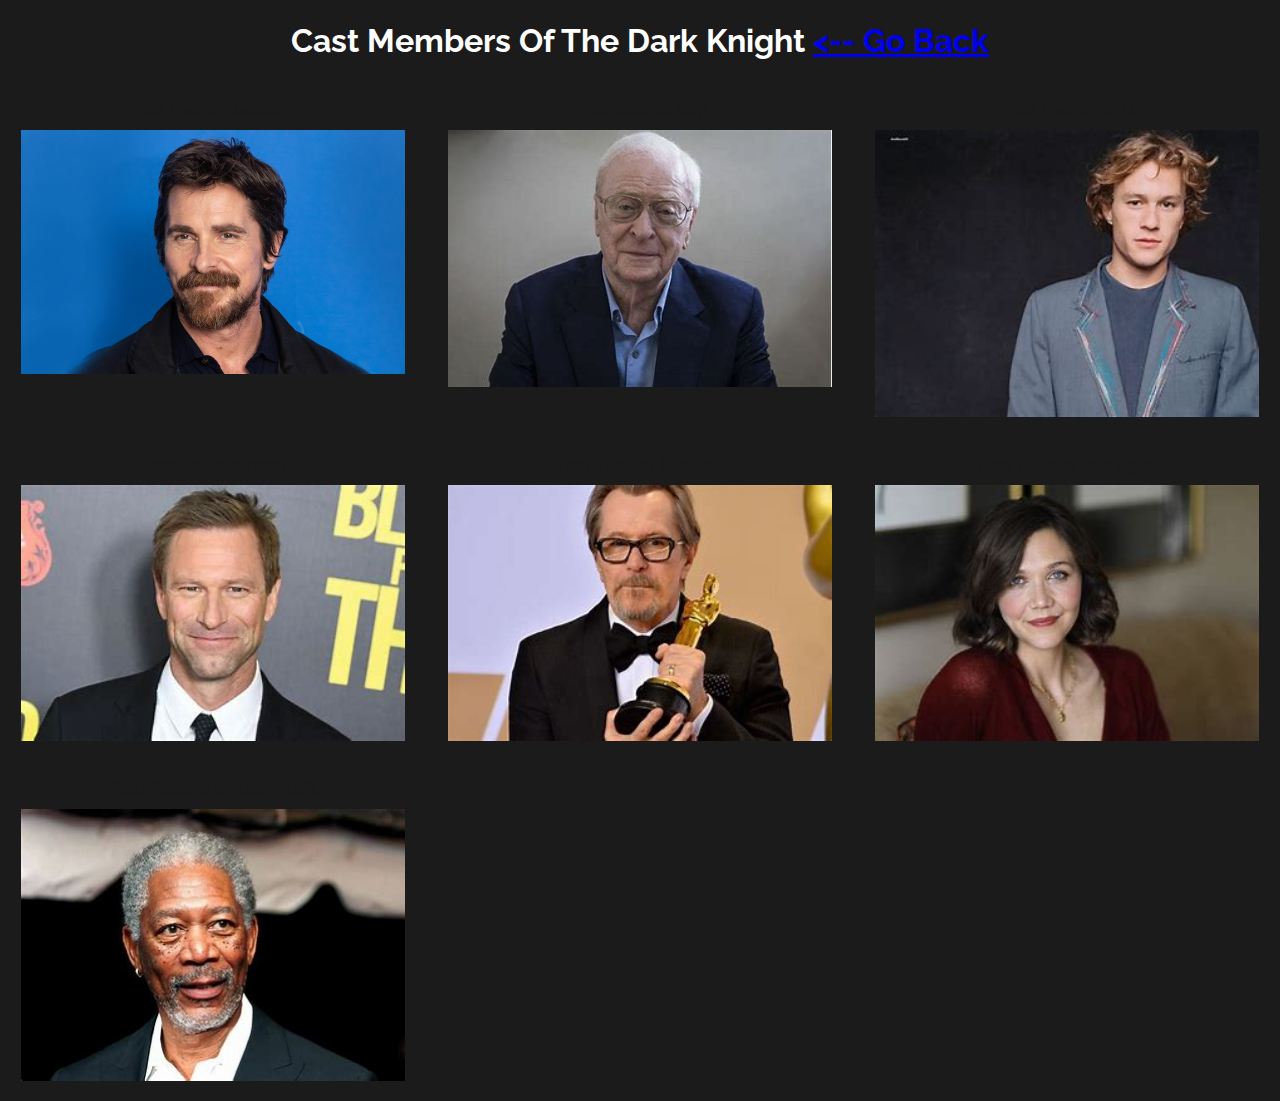
==== cast.html @ 7588e5d4 "Add files via upload" ====
<!DOCTYPE html>
<html lang="en">
    <head>
        <meta charset="UTF-8" />
        <meta http-equiv="X-UA-Compatible" content="IE=edge" />
        <meta name="viewport" content="width=device-width, initial-scale=1.0" />
        <title>TDK Casts</title>
        <link rel="stylesheet" href="style.css" />
    </head>
    <body>
        <h1 class="main-title">
            Cast Members of The Dark Knight
            <a href="index.html" target="_self"><-- go back</a>
        </h1>

        <div class="container">
            <h3 class="title">Text fadeIn bottom</h3>
            <div class="content">
                
                    <div class="content-overlay"></div>
                    <img class="content-image" src="bale.jpg" alt="" />
                    <div class="content-details fadeIn-bottom">
                        <h3 class="content-title">This is Christian Bale</h3>
                        <p class="content-text"></p>
                    </div>
                </a>
            </div>
        </div>

        <div class="container">
            <h3 class="title">Text fadeIn top</h3>
            <div class="content">
                
                    <div class="content-overlay"></div>
                    <img class="content-image" src="cane.jpg" alt="" />
                    <div class="content-details fadeIn-top">
                        <h3>This is Michael Cane</h3>
                        <p></p>
                    </div>
                </a>
            </div>
        </div>

        <div class="container">
            <h3 class="title">Text fadeIn left</h3>
            <div class="content">
               
                    <div class="content-overlay"></div>
                    <img class="content-image" src="ledger.jpg" alt="" />
                    <div class="content-details fadeIn-left">
                        <h3>This is Heath Ledger</h3>
                        <p></p>
                    </div>
                </a>
            </div>
        </div>

        <div class="container">
            <h3 class="title">Text fadeIn right</h3>
            <div class="content">
               
                    <div class="content-overlay"></div>
                    <img
                        class="content-image"
                        src="aaron.jpg"
                        alt=""
                    />
                    <div class="content-details fadeIn-right">
                        <h3>This is Aaron Eckhart</h3>
                        <p></p>
                    </div>
                </a>
            </div>
        </div>

        <div class="container">
            <h3 class="title">Text fadeIn top left</h3>
            <div class="content">
                <div class="content-overlay"></div>
                    <img
                        class="content-image"
                        src="gary.jpg"
                        alt=""
                    />
                    <div class="content-details fadeIn-top fadeIn-left">
                        <h3>This is Gary Oldman</h3>
                        <p></p>
                    </div>
                </a>
            </div>
        </div>

        <div class="container">
            <h3 class="title">Text fadeIn top right</h3>
            <div class="content">
                
                    <div class="content-overlay"></div>
                    <img
                        class="content-image"
                        src="gylenhaal.jpg"
                        alt=""
                    />
                    <div class="content-details fadeIn-top fadeIn-right">
                        <h3>This is Maggie Gyllenhaal</h3>
                        <p></p>
                    </div>
                </a>
            </div>
        </div>

        <div class="container">
            <h3 class="title">Text fadeIn bottom left</h3>
            <div class="content">
                
                    <div class="content-overlay"></div>
                    <img
                        class="content-image"
                        src="freeman.jpg"
                        alt=""
                    />
                    <div class="content-details fadeIn-bottom fadeIn-left">
                        <h3>This is Morgan Freeman</h3>
                        <p></p>
                    </div>
                </a>
            </div>
        </div>
    </body>
</html>
---- style.css ----
@import url(https://fonts.googleapis.com/css?family=Raleway);

*, *:before, *:after{
  margin: 0;
  padding: 0;
  -webkit-box-sizing: border-box;
  -moz-box-sizing:border-box;
  box-sizing: border-box;
}

body{
    background-color: #1c1b1b;
  font-size: 16px;
  font-family: 'Raleway', sans-serif;
}

.main-title{
  color: #ffffff;
  text-align: center;
  text-transform: capitalize;
  padding: 0.7em 0;
}

.container{
  padding: 1em 0;
  float: left;
  width: 50%;
}
@media screen and (max-width: 640px){
  .container{
    display: block;
    width: 100%;
  }
}

@media screen and (min-width: 900px){
  .container{
    width: 33.33333%;
  }
}

.container .title{
  color: #1a1a1a;
  text-align: center;
  margin-bottom: 10px;
}

.content {
  position: relative;
  width: 90%;
  max-width: 400px;
  margin: auto;
  overflow: hidden;
}

.content .content-overlay {
  background: rgba(0,0,0,0.7);
  position: absolute;
  height: 99%;
  width: 100%;
  left: 0;
  top: 0;
  bottom: 0;
  right: 0;
  opacity: 0;
  -webkit-transition: all 0.4s ease-in-out 0s;
  -moz-transition: all 0.4s ease-in-out 0s;
  transition: all 0.4s ease-in-out 0s;
}

.content:hover .content-overlay{
  opacity: 1;
}

.content-image{
  width: 100%;
}

.content-details {
  position: absolute;
  text-align: center;
  padding-left: 1em;
  padding-right: 1em;
  width: 100%;
  top: 50%;
  left: 50%;
  opacity: 0;
  -webkit-transform: translate(-50%, -50%);
  -moz-transform: translate(-50%, -50%);
  transform: translate(-50%, -50%);
  -webkit-transition: all 0.3s ease-in-out 0s;
  -moz-transition: all 0.3s ease-in-out 0s;
  transition: all 0.3s ease-in-out 0s;
}

.content:hover .content-details{
  top: 50%;
  left: 50%;
  opacity: 1;
}

.content-details h3{
  color: #fff;
  font-weight: 500;
  letter-spacing: 0.15em;
  margin-bottom: 0.5em;
  text-transform: uppercase;
}

.content-details p{
  color: #fff;
  font-size: 0.8em;
}

.fadeIn-bottom{
  top: 80%;
}

.fadeIn-top{
  top: 20%;
}

.fadeIn-left{
  left: 20%;
}

.fadeIn-right{
  left: 80%;
}
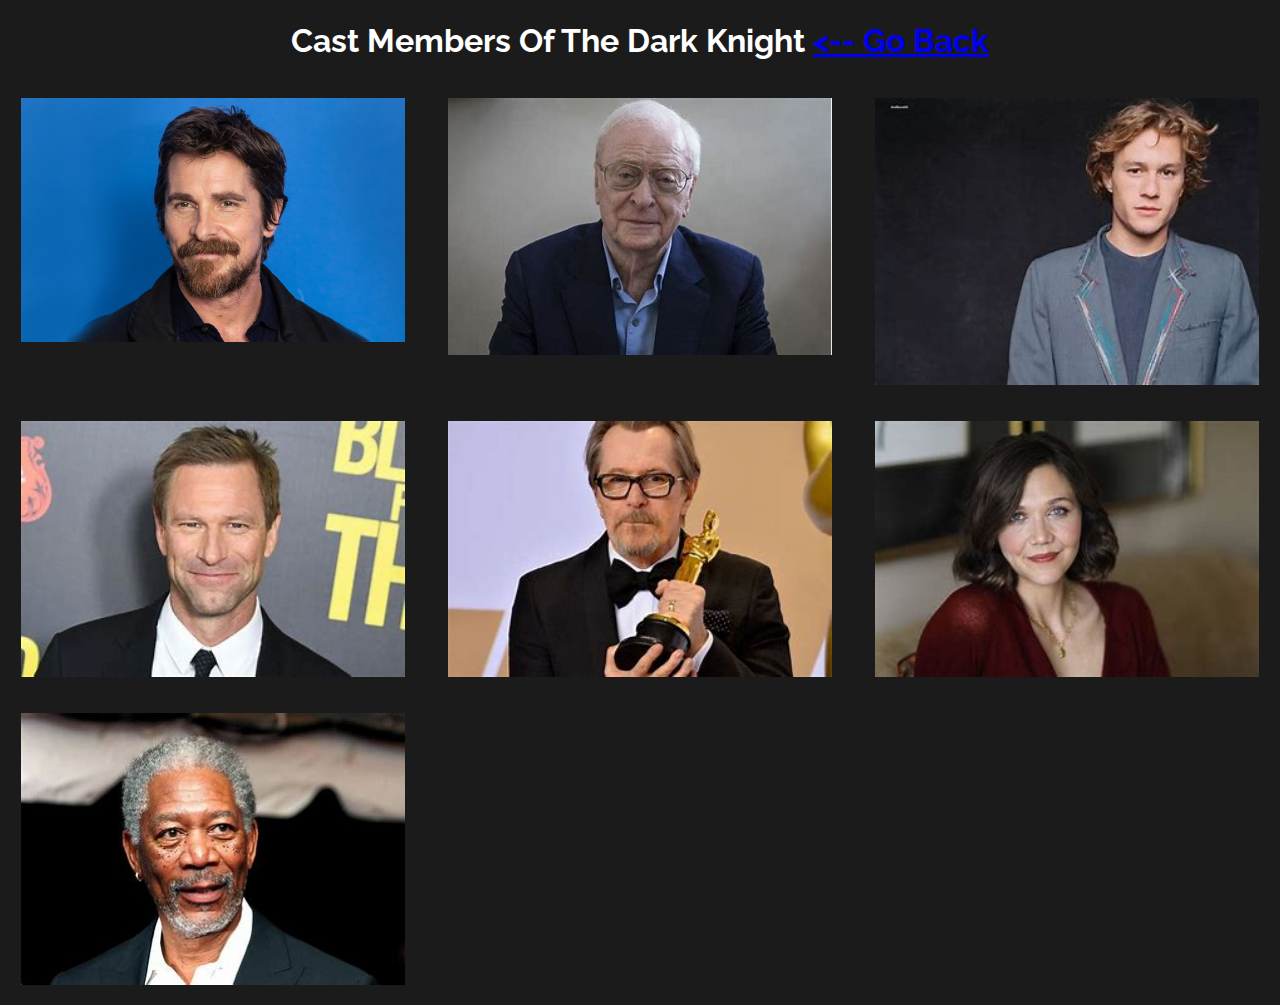
==== commit 9840d764: "Add files via upload" ====
--- a/cast.html
+++ b/cast.html
@@ -14,7 +14,7 @@
         </h1>
 
         <div class="container">
-            <h3 class="title">Text fadeIn bottom</h3>
+            
             <div class="content">
                 
                     <div class="content-overlay"></div>
@@ -28,7 +28,7 @@
         </div>
 
         <div class="container">
-            <h3 class="title">Text fadeIn top</h3>
+         
             <div class="content">
                 
                     <div class="content-overlay"></div>
@@ -42,7 +42,7 @@
         </div>
 
         <div class="container">
-            <h3 class="title">Text fadeIn left</h3>
+            
             <div class="content">
                
                     <div class="content-overlay"></div>
@@ -56,7 +56,7 @@
         </div>
 
         <div class="container">
-            <h3 class="title">Text fadeIn right</h3>
+            
             <div class="content">
                
                     <div class="content-overlay"></div>
@@ -74,7 +74,7 @@
         </div>
 
         <div class="container">
-            <h3 class="title">Text fadeIn top left</h3>
+         
             <div class="content">
                 <div class="content-overlay"></div>
                     <img
@@ -91,7 +91,7 @@
         </div>
 
         <div class="container">
-            <h3 class="title">Text fadeIn top right</h3>
+        
             <div class="content">
                 
                     <div class="content-overlay"></div>
@@ -109,7 +109,7 @@
         </div>
 
         <div class="container">
-            <h3 class="title">Text fadeIn bottom left</h3>
+       
             <div class="content">
                 
                     <div class="content-overlay"></div>
